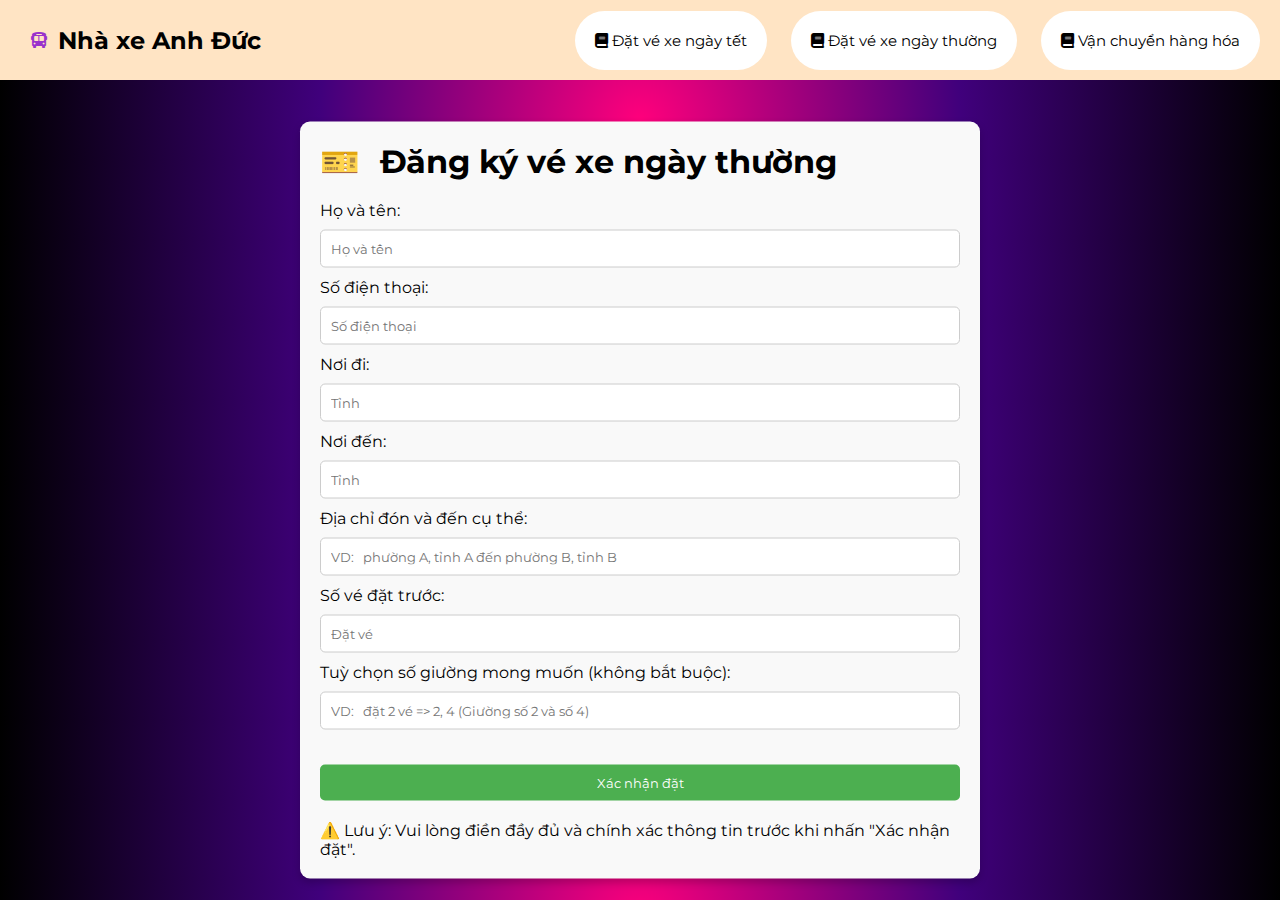
==== bookfornormal.html @ 4d7db82c "Upload" ====
<!DOCTYPE html>
<html lang="en">
<head>
    <meta charset="UTF-8">
    <meta name="viewport" content="width=device-width, initial-scale=1.0">
    <title>Nhà xe Anh Đức</title>
    <link rel="stylesheet" href="style.css">
    <link rel="preconnect" href="https://fonts.googleapis.com">
    <link rel="preconnect" href="https://fonts.gstatic.com" crossorigin>
    <link href="https://fonts.googleapis.com/css2?family=Montserrat:ital,wght@0,100..900;1,100..900&display=swap" rel="stylesheet">
    <link href="https://cdnjs.cloudflare.com/ajax/libs/font-awesome/6.0.0-beta3/css/all.min.css" rel="stylesheet">
</head>
<body>
    <nav class="navbar">
        <div class="logo">
            <i class="fas fa-bus"></i>
            <h2>Nhà xe Anh Đức</h2>
        </div>
        <div class="navbutton">
            <a href="index.html" class="itembutton">
                <i class="fa-solid fa-book"></i>
                Đặt vé xe ngày tết</a>
            <a href="bookfornormal.html" class="itembutton">
                <i class="fa-solid fa-book"></i>
                Đặt vé xe ngày thường</a>
            <a href="Vanchuyenhang.html" class="itembutton">
                <i class="fa-solid fa-book"></i>
                Vận chuyển hàng hóa
            </a>
            <button class="menuBar" onclick="toggleMenu()">
                <i class="fa-solid fa-bars"></i>
            </button>
        </div>
    </nav>
    <div class="menuItem" id="menuItems">
        <a href="index.html" class="Buttonitem">
            <i class="fa-solid fa-book"></i>
            Đặt vé xe ngày tết</a>
            <br>
        <a href="bookfornormal.html" class="Buttonitem">
            <i class="fa-solid fa-book"></i>
            Đặt vé xe ngày thường</a>
            <br>
        <a href="Vanchuyenhang.html" class="Buttonitem">
            <i class="fa-solid fa-book"></i>
            Vận chuyển hàng hóa</a>
    </div>
    <form id="dataform">
        <h1 id="TieuDe">Đăng ký vé xe ngày thường</h1>
        <div class="Nhaplieu">
            <div class="GiaodienText">
                <label>Họ và tên: </label>
                <input type="text" id="Fullname" name="bookingforpp" placeholder="Họ và tên" required />
            </div>
            <div class="GiaodienText">
                <label>Số điện thoại: </label>
                <input type="text" id="PhoneName" name="bookingforpp" placeholder="Số điện thoại" required />
            </div>
            <div class="GiaodienText">
                <label>Nơi đi:</label>
                <input list="placego" id="PlaceGo" name="bookingforpp" placeholder="Tỉnh" required />
                <datalist id="placego">
                    <option value="Đồng Nai"></option>
                    <option value="Sài Gòn"></option>
                    <option value="Bình Dương"></option>
                    <option value="Bình Phước"></option>
                    <option value="Quảng Trị"></option>
                    <option value="Thừa Thiên Huế"></option>
                    <option value="Quảng Nam"></option>
                    <option value="KonTum"></option>
                    <option value="Gia Lai"></option>
                    <option value="Đắk-Lắk"></option>
                    <option value="Đắk-Nông"></option>
                    <option value="Hà Tĩnh"></option>
                    <option value="Nghệ An"></option>
                </datalist>
            </div>
            <div class="GiaodienText">
                <label>Nơi đến:</label>
                <input list="placeto" id="PlaceTo" name="bookingforpp" placeholder="Tỉnh" required />
                <datalist id="placeto" itemprop="bottom">
                    <option value="Đồng Nai"></option>
                    <option value="Sài Gòn"></option>
                    <option value="Bình Dương"></option>
                    <option value="Bình Phước"></option>
                    <option value="Quảng Trị"></option>
                    <option value="Thừa Thiên Huế"></option>
                    <option value="Quảng Nam"></option>
                    <option value="KonTum"></option>
                    <option value="Gia Lai"></option>
                    <option value="Đắk-Lắk"></option>
                    <option value="Đắk-Nông"></option>
                    <option value="Hà Tĩnh"></option>
                    <option value="Nghệ An"></option>
                </datalist>
            </div>
            <div class="GiaodienText">
                <label>Địa chỉ đón và đến cụ thể:</label>
                <input type="text" id="DetailLocal" name="bookingforpp" placeholder="VD:   phường A, tỉnh A đến phường B, tỉnh B" required />
            </div>
            <div class="GiaodienText">
                <label>Số vé đặt trước:</label>
                <input type="number" id="CountTicket" name="bookingforpp" placeholder="Đặt vé" min="1" required />
            </div>
            <div class="GiaodienText">
                <label>Tuỳ chọn số giường mong muốn (không bắt buộc):</label>
                <input type="text" id="CountCustomer" name="bookingforpp" placeholder="VD:   đặt 2 vé => 2, 4 (Giường số 2 và số 4)" />
            </div>
        </div>
        <input type="submit" id="Submit" value="Xác nhận đặt">
        <div class="note">
            ⚠️ Lưu ý: Vui lòng điền đầy đủ và chính xác thông tin trước khi nhấn "Xác nhận đặt".
          </div>
    </form>
    <script src="VeXeNgayThuong.js"></script>
</body>
</html>
---- style.css ----
* {
    margin: 0;
    font-family: "Montserrat", serif;
}

body {
    background: radial-gradient(circle at center, #ff007c, #40007c, #000000);
}


.navbar {
    background-color: bisque;
    height: 5rem;
    display: flex;
    position: sticky;
    top: 0;
    justify-content: right;
    align-items: center;
}

.logo {
    position: absolute;
    left: 30px;
    display: flex;
    justify-content: center;
    align-items: center;
}

.logo i {
    margin-right: 10px;
    color: darkorchid;
}

.navbutton {
    margin-right: 10px;
}

.itembutton {
    height: 50px;
    width: 200px;
    font-size: 15px;
    padding: 20px;
    text-decoration: none;
    background: #fff;
    border: none;
    border-radius: 50px;
    margin: 0 10px;
    color: #000;
    outline: none;
    cursor: pointer;
    transition: all 0.4s;
  }
  
.itembutton:hover {
    background: #073b4c;
    color: #fff;
}


#dataform {
    position: absolute;
    height: auto;
    width: 50%;
    margin-top: 20px;
    top: 50%;
    left: 50%;
    transform: translate(-50%, -50%);
    padding: 20px;
    display: grid;
    place-content: center;
    background-color: #f9f9f9;
    box-shadow: 0 4px 8px rgba(0, 0, 0, 0.2);
    border-radius: 10px;
}

#dataform #TieuDe {
    margin-bottom: 20px;
}

#dataform #TieuDe1 {
    margin-bottom: 20px;
}

#dataform #TieuDe::before {
    content: '🎫';
    margin-right: 20px;
}

#dataform #TieuDe1::before {
    content: '🧾';
    margin-right: 20px;
}

#dataform .logo {
    margin: 0 0 20px 0;
    width: 100%;
    display: flex;
    justify-content: center;
    align-items: center;
}

#dataform .Luachon {
    width: 100%;
    display: flex;
    justify-content: center;
    gap: 30px;
    margin: 10px 0;
}

#dataform input[name="bookingforpp"],
#dataform input[type="text"],
#dataform input[type="number"] {
    width: 100%;
    padding: 10px;
    margin: 10px 0;
    border: 1px solid #ccc;
    border-radius: 5px;
    box-sizing: border-box;
}

#dataform input[type="submit"] {
    background-color: #4CAF50;
    margin-top: 25px;
    color: white;
    padding: 10px 20px;
    border: none;
    border-radius: 5px;
    cursor: pointer;
}

#dataform input[type="submit"]:hover {
    background-color: #45a049;
}

#SoLuong {
    width: 100%;
    display: grid;
    grid-template-columns: repeat(2, 1fr);
    gap: 20px;
}

.formhoadon {
    padding: 20px;
    display: grid;
    grid-template-columns: repeat(1, 1fr);
    row-gap: 10px;
    border: 5px solid black;
    border-radius: 20px;
}

.HinhThuc {
    display: flex;
    gap: 20px;
}

.HinhThuc label {
    font-weight: bold;
}

.note{
    margin-top: 20px;
}

.menuBar{
    display: none;
    height: 50px;
    width: 50px;
    text-decoration: none;
    background: #fff;
    border: none;
    border-radius: 50px;
    margin: 0 10px;
    color: #000;
    outline: none;
    cursor: pointer;
    transition: all 0.4s;
}

.menuBar:hover {
    background: #073b4c;
    color: #fff;
}

.menuItem {
    position: absolute;
    left: -270px;
    display: flex;
    flex-direction: column;
    width: 270px;
    height: 100vh;
    background: #073b4c;
    z-index: 999;
    overflow: hidden;
}

.active {
    animation: slideIn 0.5s forwards;
}

.hidden {
    animation: slideOut 0.5s forwards;
}

@keyframes slideIn {
    from {
        left: -270px;
    }
    to {
        left: 0;
    }
}

@keyframes slideOut {
    from {
        left: 0;
    }
    to {
        left: -270px;
    }
}

.Buttonitem {
    height: 20px;
    width: 200px;
    font-size: 15px;
    padding: 20px;
    text-decoration: none;
    background: #fff;
    color: black;
    border: none;
    border-radius: 50px;
    margin: 20px 10px 0 10px;
    transition: all 0.4s;
}

.Buttonitem:hover {
    color: #fff;
    background-color: #073b4c;
}

@media screen and (max-width: 767px) and (max-height: 1024px) {
    .itembutton {
        display: none;
    }

    .menuBar {
        display: flex;
        justify-content: center;
        align-items: center;
    }
    
    #TieuDe {
        font-size: 25px;
    }
}


@media screen and (min-width: 344px) and (min-height: 667px) {
    #dataform {
        margin: 50px 0;
        width: 80%;
    }
}

@media screen and (min-width: 1024px) and (min-height: 600px) {
    #dataform {
        width: 50%;
    }
}
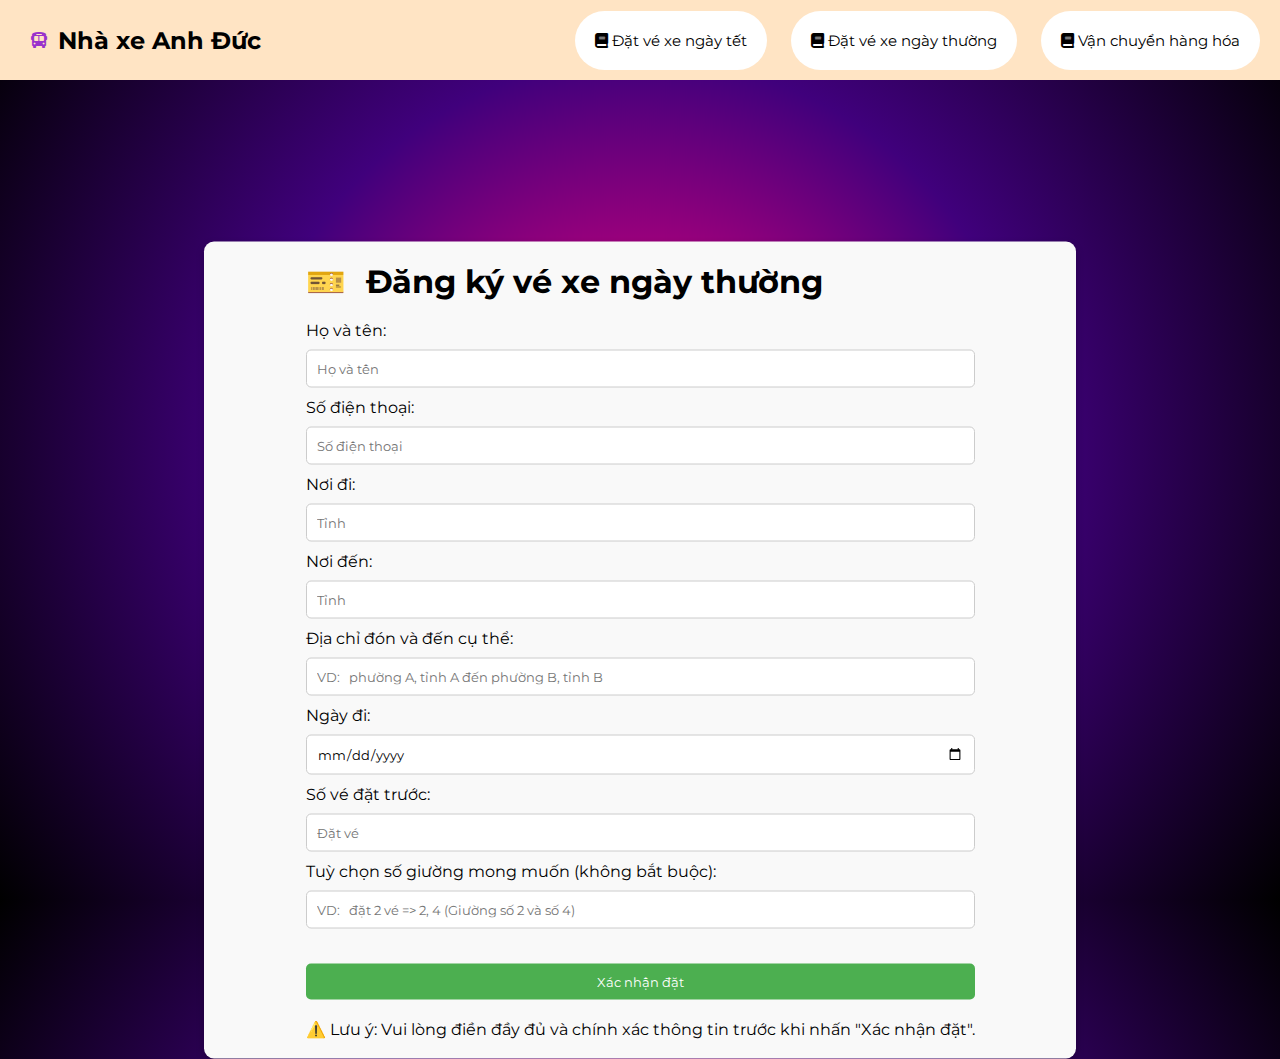
==== commit f3e6c1bf: "Upload" ====
--- a/bookfornormal.html
+++ b/bookfornormal.html
@@ -99,6 +99,10 @@
                 <input type="text" id="DetailLocal" name="bookingforpp" placeholder="VD:   phường A, tỉnh A đến phường B, tỉnh B" required />
             </div>
             <div class="GiaodienText">
+                <label>Ngày đi: </label>
+                <input type="date" id="DetailDay" name="bookingforpp" placeholder="Ngày đi" required />
+            </div>
+            <div class="GiaodienText">
                 <label>Số vé đặt trước:</label>
                 <input type="number" id="CountTicket" name="bookingforpp" placeholder="Đặt vé" min="1" required />
             </div>
--- a/style.css
+++ b/style.css
@@ -5,15 +5,17 @@
 
 body {
     background: radial-gradient(circle at center, #ff007c, #40007c, #000000);
+    min-height: 100vh;
 }
 
 
 .navbar {
     background-color: bisque;
     height: 5rem;
-    display: flex;
     position: sticky;
     top: 0;
+    display: flex;
+    z-index: 999;
     justify-content: right;
     align-items: center;
 }
@@ -60,7 +62,7 @@
 #dataform {
     position: absolute;
     height: auto;
-    width: 50%;
+    width: 80%;
     margin-top: 20px;
     top: 50%;
     left: 50%;
@@ -238,7 +240,13 @@
     background-color: #073b4c;
 }
 
-@media screen and (max-width: 767px) and (max-height: 1024px) {
+@media screen and (max-width: 1000px){
+
+    #dataform {
+        width: 65%;
+        margin-top: 150px;
+    }
+
     .itembutton {
         display: none;
     }
@@ -254,16 +262,23 @@
     }
 }
 
-
-@media screen and (min-width: 344px) and (min-height: 667px) {
-    #dataform {
-        margin: 50px 0;
+@media screen and (max-width: 453px){
+    #dataform {
+        margin: 200px 0;
+    }
+}
+
+
+@media screen and (max-width: 320px){
+    #dataform {
+        margin: 100px 0;
         width: 80%;
     }
 }
 
-@media screen and (min-width: 1024px) and (min-height: 600px) {
-    #dataform {
-        width: 50%;
-    }
-}
+@media screen and (min-width: 1024px){
+    #dataform {
+        margin: 200px 0;
+        width: 65%;
+    }
+}
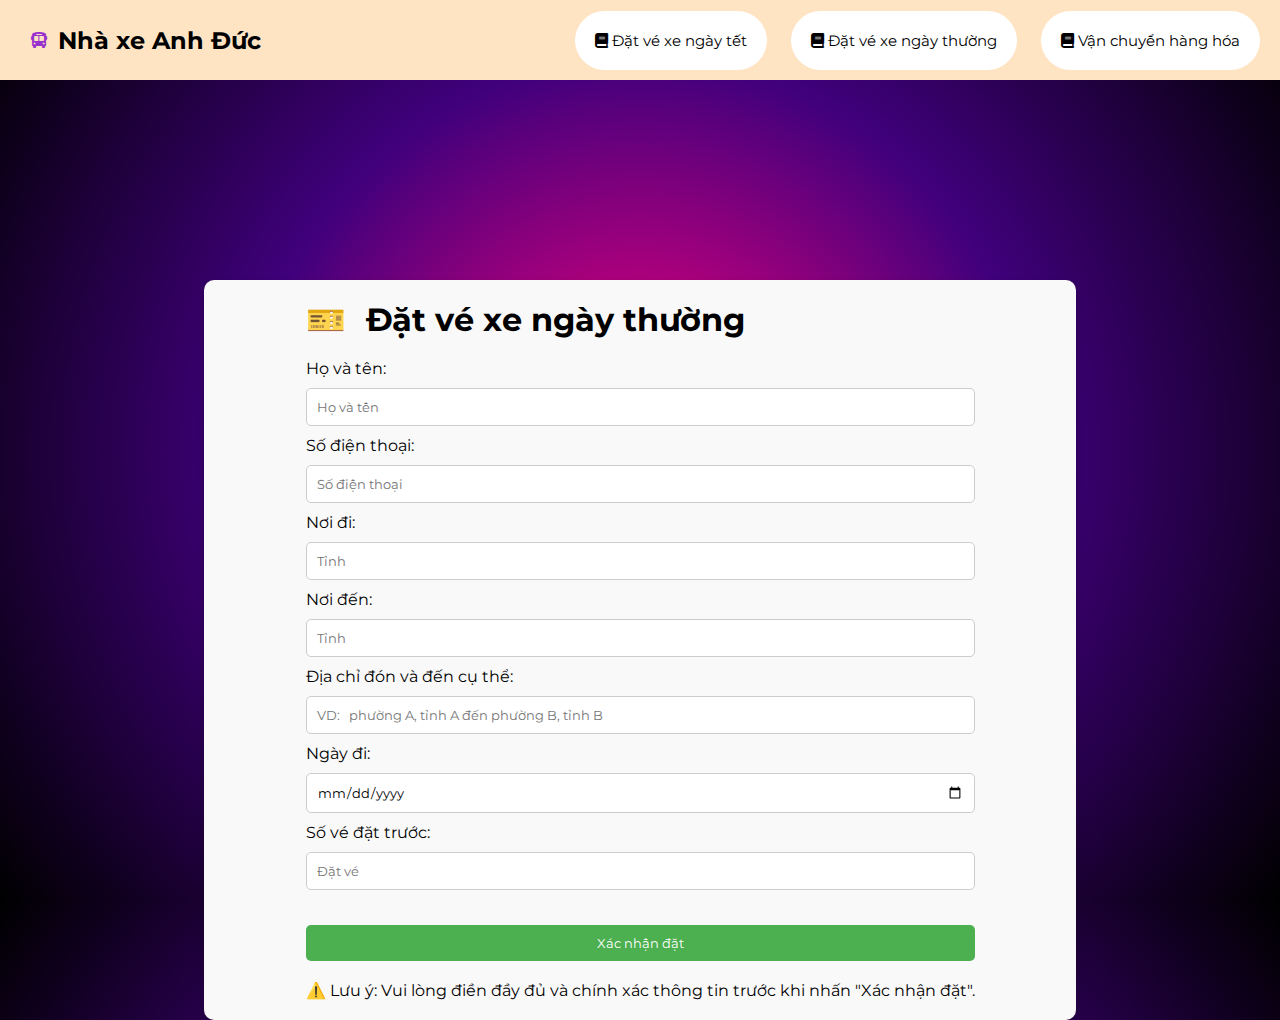
==== commit 42a4e1b4: "Upload" ====
--- a/bookfornormal.html
+++ b/bookfornormal.html
@@ -45,8 +45,8 @@
             <i class="fa-solid fa-book"></i>
             Vận chuyển hàng hóa</a>
     </div>
-    <form id="dataform">
-        <h1 id="TieuDe">Đăng ký vé xe ngày thường</h1>
+    <form id="dataform" autocomplete="off">
+        <h1 id="TieuDe">Đặt vé xe ngày thường</h1>
         <div class="Nhaplieu">
             <div class="GiaodienText">
                 <label>Họ và tên: </label>
@@ -106,10 +106,6 @@
                 <label>Số vé đặt trước:</label>
                 <input type="number" id="CountTicket" name="bookingforpp" placeholder="Đặt vé" min="1" required />
             </div>
-            <div class="GiaodienText">
-                <label>Tuỳ chọn số giường mong muốn (không bắt buộc):</label>
-                <input type="text" id="CountCustomer" name="bookingforpp" placeholder="VD:   đặt 2 vé => 2, 4 (Giường số 2 và số 4)" />
-            </div>
         </div>
         <input type="submit" id="Submit" value="Xác nhận đặt">
         <div class="note">
--- a/style.css
+++ b/style.css
@@ -163,6 +163,12 @@
     margin-top: 20px;
 }
 
+.note1 {
+    width: 100%;
+    display: grid;
+    place-content: center;
+}
+
 .menuBar{
     display: none;
     height: 50px;
@@ -244,7 +250,7 @@
 
     #dataform {
         width: 65%;
-        margin-top: 150px;
+        margin-top: 200px;
     }
 
     .itembutton {
